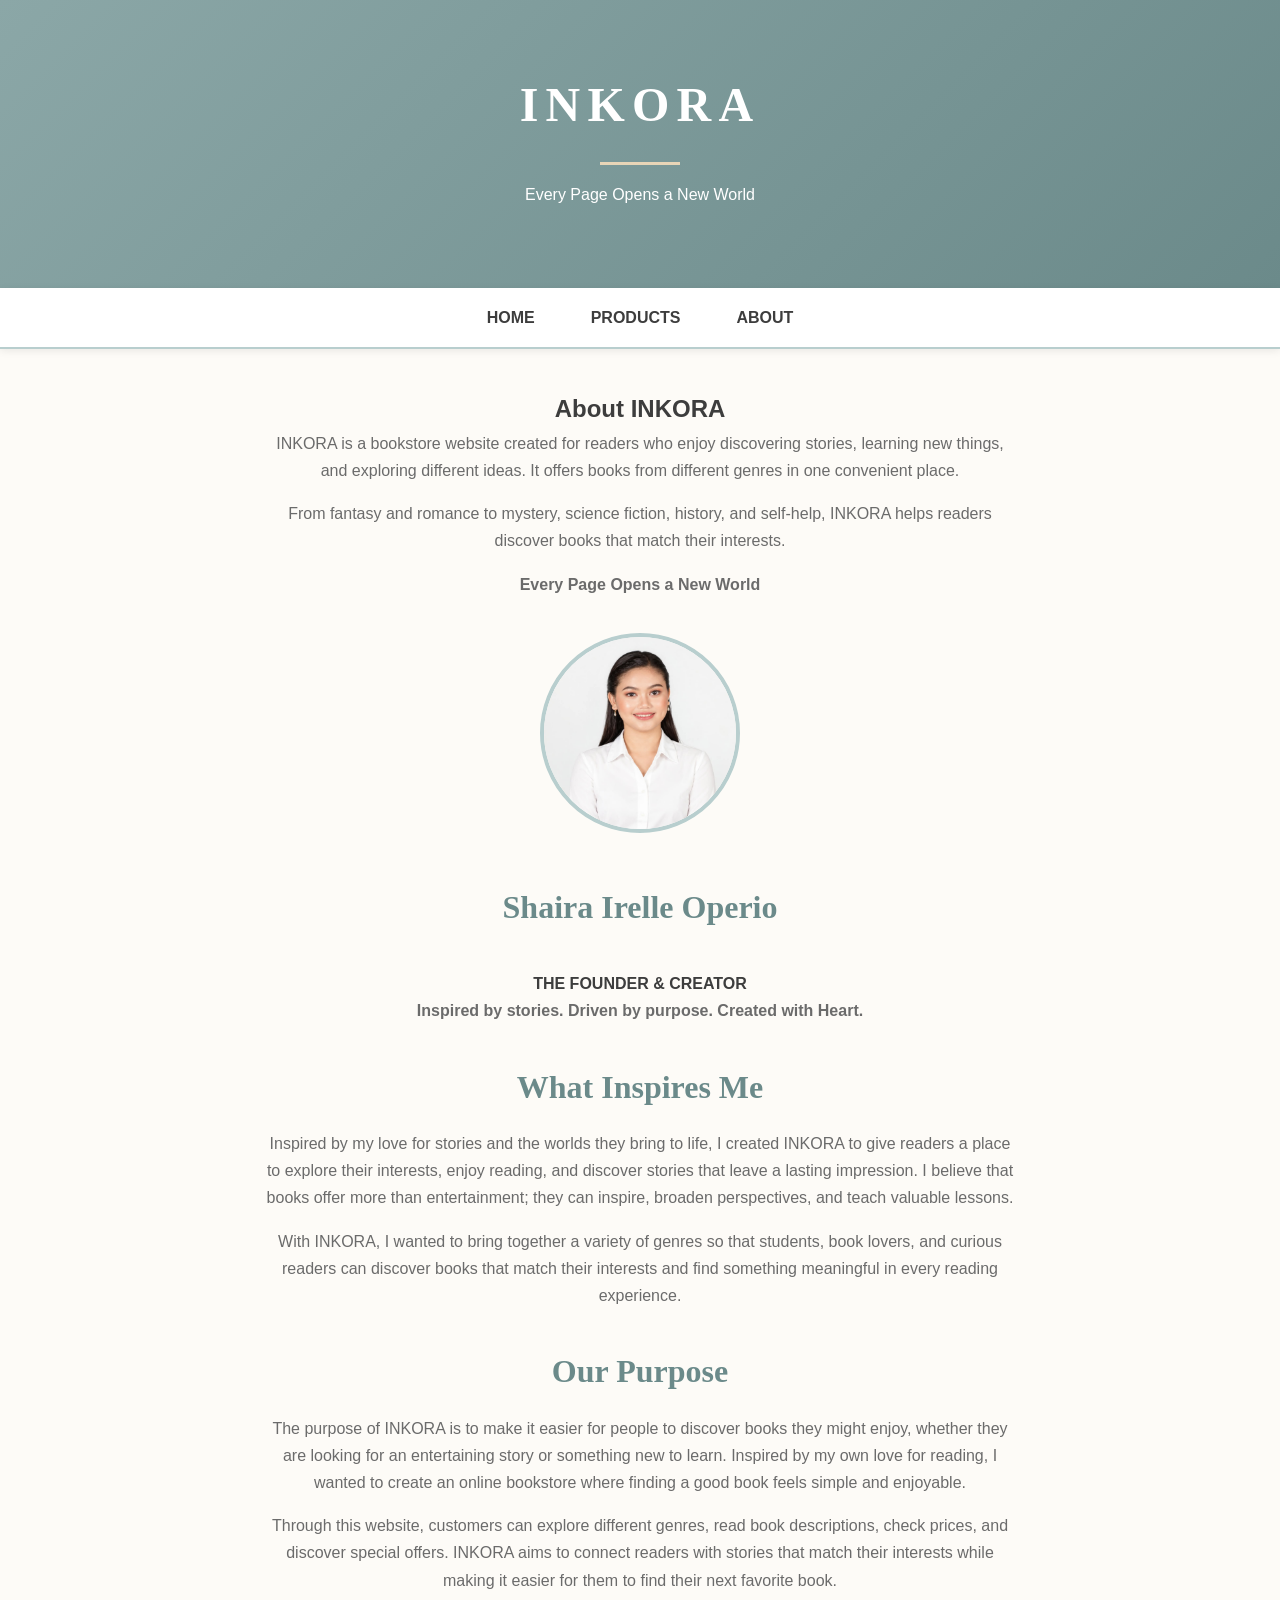
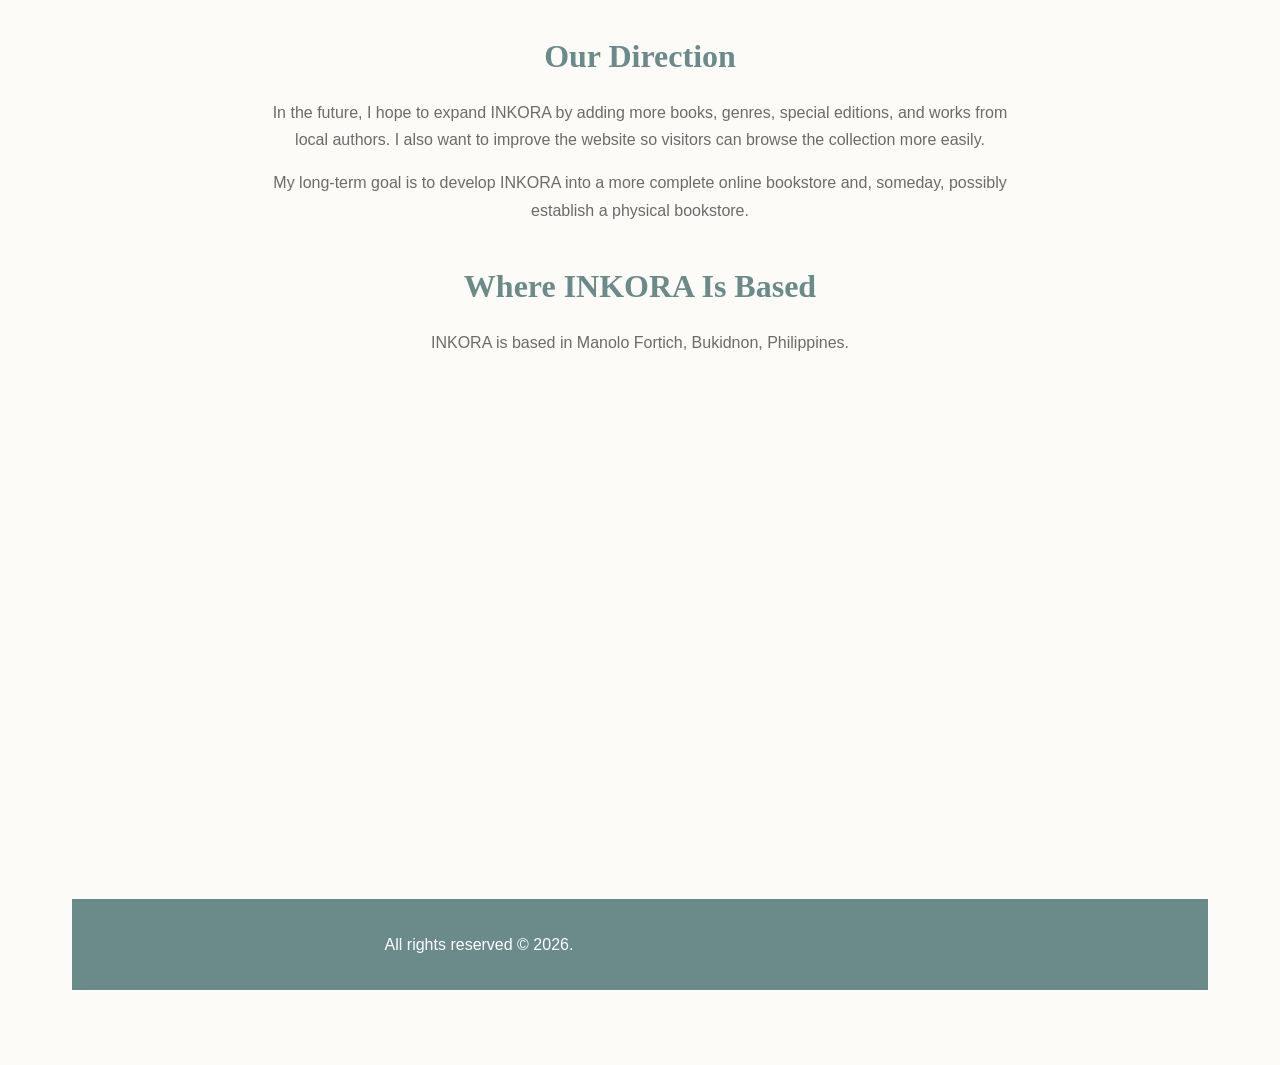
==== about.html @ 5edf6cbe "Business Website" ====
<!DOCTYPE html>
<html lang="en">

<head>
    <meta charset="UTF-8">
    <meta name="viewport" content="width=device-width, initial-scale=1.0">

    <title>About | INKORA</title>

    <link rel="stylesheet" href="style.css">
</head>

<body>

    <!-- Header -->
    <div class="header">
        <h1>INKORA</h1>
        <p class="tip">Every Page Opens a New World</p>
    </div>

    <!-- Navigation -->
    <div id="nav">
        <a href="home.html">Home</a>
        <a href="product.html">Products</a>
        <a href="about.html">About</a>
    </div>

    <!-- Main Content -->
    <div class="main">


        <!-- Introduction -->
        <section class="about-intro">

            <h1>About INKORA</h1>

            <p>
                INKORA is a bookstore website created for readers
                who enjoy discovering stories, learning new things,
                and exploring different ideas. It offers books from
                different genres in one convenient place.
            </p>

            <p>
                From fantasy and romance to mystery, science fiction,
                history, and self-help, INKORA helps readers discover
                books that match their interests.
            </p>

            <footer>
                <p><strong>Every Page Opens a New World</strong></p>
            </footer>

        </section>


        <!-- Creator -->
        <section class="creator">

            <div class="creator-photo">

                <img src="images/operioshaira.jpg" width = "200px" height = "200px"></td><br>
              <h2><strong> Shaira Irelle Operio</strong></h2>
                    

            </div>

            <div class="creator-content">

                <h4>THE FOUNDER & CREATOR</h4>
                <p><strong>Inspired by stories. Driven by purpose. Created with Heart.</strong> </p>


            </div>

             </section>


        <!-- Inspiration -->
        <section class="inspiration">

            <p class="section-label"></p>

            <h2>What Inspires Me</h2>

            <p>
              Inspired by my love for stories and the worlds they bring to life, 
              I created INKORA to give readers a place to explore their interests, 
              enjoy reading, and discover stories that leave a lasting impression. 
              I believe that books offer more than entertainment; they can inspire, 
              broaden perspectives, and teach valuable lessons.
            </p>

            <p>
                With INKORA, I wanted to bring together a variety of genres so that 
                students, book lovers, and curious readers can discover books that 
                match their interests and find something meaningful in every reading
                experience.
            </p>

        </section>


        <!-- Purpose -->
        <section class="purpose">

            <p class="section-label"></p>

            <h2>Our Purpose</h2>

            <p>
                The purpose of INKORA is to make it easier for people to 
                discover books they might enjoy, whether they are looking 
                for an entertaining story or something new to learn. 
                Inspired by my own love for reading, I wanted to create an 
                online bookstore where finding a good book feels simple and enjoyable.
            </p>

            <p>
               Through this website, customers can explore different genres, 
               read book descriptions, check prices, and discover special offers. 
               INKORA aims to connect readers with stories that match their interests 
               while making it easier for them to find their next favorite book.
            </p>

 
        </section>


        <!-- Website Direction -->
        <section class="direction">

            <p class="section-label"></p>

            <h2>Our Direction</h2>

            <p>
                In the future, I hope to expand INKORA by adding more
                books, genres, special editions, and works from local
                authors. I also want to improve the website so visitors
                can browse the collection more easily.
            </p>

            <p>
                My long-term goal is to develop INKORA into a more
                complete online bookstore and, someday, possibly
                establish a physical bookstore.
            </p>

            
        </section>


        <!-- Location and Map -->
        <section class="location">

           

            <h2>Where INKORA Is Based</h2>

            <p>
                INKORA is based in Manolo Fortich, Bukidnon,
                Philippines.
            </p>

          
<div class="map">

    <iframe
        src="https://www.google.com/maps?q=Manolo%20Fortich%20Centennial%20Plaza%2C%20Bukidnon%2C%20Philippines&output=embed"
        width="600"
        height="450"
        style="border: 0;"
        allowfullscreen
        loading="lazy"
        referrerpolicy="no-referrer-when-downgrade">
    </iframe>

</div>

        <div class="footer">
            <p>All rights reserved &copy; 2026.</p>
        </div>
    
</body>
</html>
---- style.css ----
/* =========================================
   INKORA STORIES — DESKTOP CSS
   Theme: Sage Green, Dusty Rose, and Cream
   ========================================= */


/* 1. COLORS AND FONTS
   Change these values to update the website theme. */
:root {
    --primary: #8BA7A7;
    --primary-dark: #6B8A8A;
    --primary-light: #B8CECE;

    --secondary: #D4A5A5;
    --secondary-dark: #B88A8A;
    --secondary-light: #E8CECE;

    --accent: #E8D5B7;
    --background: #FDFBF7;
    --background-alt: #F5F0E8;
    --text: #3D3D3D;
    --text-light: #6B6B6B;
    --white: #FFFFFF;

    --heading-font: Georgia, "Times New Roman", serif;
    --body-font: "Segoe UI", Arial, sans-serif;
}


/* 2. GENERAL PAGE SETTINGS */
* {
    margin: 0;
    padding: 0;
    box-sizing: border-box;
}

html {
    scroll-behavior: smooth;
}

body {
    font-family: var(--body-font);
    font-size: 16px;
    line-height: 1.7;
    color: var(--text);
    background-color: var(--background);
    min-height: 100vh;
    text-align: center;
}

img {
    max-width: 100%;
}

h2 {
    font-family: var(--heading-font);
    font-size: 2rem;
    color: var(--primary-dark);
    margin-bottom: 16px;
}

h3 {
    font-family: var(--heading-font);
    margin-bottom: 8px;
}

p {
    color: var(--text-light);
    margin-bottom: 16px;
}

a {
    color: var(--primary-dark);
    text-decoration: none;
}


/* 3. HEADER AND NAVIGATION */

/* Top brand banner */
.header {
    background: linear-gradient(135deg, var(--primary), var(--primary-dark));
    padding: 64px 32px;
    color: var(--white);
    text-align: center;
}

.header h1 {
    font-family: var(--heading-font);
    font-size: 3rem;
    letter-spacing: 0.15em;
    text-transform: uppercase;
    color: var(--white);
}

.header h1::after {
    content: "";
    display: block;
    width: 80px;
    height: 3px;
    background: var(--accent);
    margin: 16px auto;
}

.header p {
    color: var(--white);
}

/* Navigation menu */
#nav {
    display: flex;
    justify-content: center;
    align-items: center;
    gap: 8px;
    padding: 0 32px;
    background: var(--white);
    box-shadow: 0 2px 8px #00000014;
    border-bottom: 2px solid var(--primary-light);
    position: sticky;
    top: 0;
    z-index: 100;
}

#nav a {
    padding: 16px 24px;
    color: var(--text);
    font-weight: 600;
    text-transform: uppercase;
    transition: 0.3s;
}

#nav a:hover {
    color: var(--primary-dark);
    background: var(--background-alt);
}


/* 4. MAIN CONTENT AND BUTTONS */

/* Center the page and limit its width */
.main {
    max-width: 1200px;
    width: 100%;
    margin: auto;
    padding: 40px 32px;
}

/* Reusable buttons */
.btn,
.hero-button {
    display: inline-block;
    padding: 12px 24px;
    margin-top: 10px;
    background: var(--primary);
    color: var(--white);
    border: none;
    border-radius: 8px;
    font-weight: 600;
    text-transform: uppercase;
    cursor: pointer;
    transition: 0.3s;
}

.btn:hover,
.hero-button:hover {
    background: var(--primary-dark);
    color: var(--white);
    transform: translateY(-2px);
}

.btn-secondary {
    background: var(--secondary);
    color: var(--white);
}

.btn-secondary:hover {
    background: var(--secondary-dark);
}

.btn-outline {
    background: transparent;
    color: var(--primary-dark);
    border: 2px solid var(--primary);
}

.btn-outline:hover {
    background: var(--primary);
    color: var(--white);
}


/* 5. HOMEPAGE */

/* Main introduction banner */
.hero {
    background: linear-gradient(135deg, var(--background-alt), var(--accent));
    padding: 64px 32px;
    margin-bottom: 64px;
    border-radius: 16px;
    overflow: hidden;
}

.hero h2 {
    font-size: 2.5rem;
}

.hero p {
    max-width: 60ch;
    margin: 0 auto 32px;
}

.promo-label,
.offer-tag {
    display: inline-block;
    padding: 7px 16px;
    margin-bottom: 16px;
    background: var(--secondary);
    color: var(--white);
    border-radius: 30px;
    font-size: 0.8rem;
}

/* Homepage banner image */
.hero-image {
    margin-top: 30px;
}

.hero-image img {
    width: 100%;
    max-width: 700px;
    max-height: 350px;
    object-fit: cover;
    border-radius: 16px;
}

/* General homepage sections */
.section,
.offer-section {
    padding: 40px 25px;
    margin-bottom: 35px;
    border-radius: 16px;
}

.section {
    background: var(--white);
}

.offer-section {
    background: var(--background-alt);
}

.eyebrow {
    color: var(--secondary-dark);
    font-size: 0.8rem;
    font-weight: bold;
    letter-spacing: 0.15em;
    text-transform: uppercase;
}

/* Featured books, offers, and reviews */
.featured-books,
.offer-grid,
.review-grid {
    display: grid;
    grid-template-columns: repeat(3, minmax(0, 1fr));
    gap: 25px;
    margin: 30px 0;
}

.featured-book,
.offer-card,
.review-card {
    padding: 24px;
    background: var(--white);
    border: 1px solid var(--background-alt);
    border-radius: 16px;
    box-shadow: 0 2px 8px #00000014;
    transition: 0.3s;
}

.featured-book:hover,
.offer-card:hover,
.review-card:hover {
    transform: translateY(-4px);
}

/* Featured book covers */
.featured-book img {
    width: 190px;
    height: 240px;
    object-fit: cover;
    border-radius: 8px;
    margin-bottom: 15px;
}

.featured-book {
    display: flex;
    flex-direction: column;
    align-items: center;
}

.featured-book .book-category {
    font-size: 0.8rem;
    color: var(--text-light);
}

.featured-book .book-price {
    margin-top: auto;
    color: var(--secondary-dark);
    font-size: 1.2rem;
    font-weight: bold;
}

/* Offer headings and review details */
.offer-card h3,
.review-card h4 {
    color: var(--primary-dark);
}

.offer-note,
.review-type {
    font-size: 0.8rem;
}

.stars {
    color: #C18A2C;
    letter-spacing: 3px;
}

.review-text {
    font-style: italic;
}


/* 6. PRODUCTS PAGE */

/* Arrange books in a grid */
.product-grid {
    display: grid;
    grid-template-columns: repeat(3, minmax(0, 1fr));
    gap: 32px;
    margin-top: 32px;
}

/* Individual book card */
.product-card {
    display: flex;
    flex-direction: column;
    overflow: hidden;
    background: var(--white);
    border-radius: 16px;
    box-shadow: 0 2px 8px #00000014;
    transition: 0.3s;
}

.product-card:hover {
    transform: translateY(-5px);
    box-shadow: 0 8px 24px #00000020;
}

/* Book image area */
.product-card .product-image {
    height: 280px;
    width: 100%;
    display: flex;
    align-items: center;
    justify-content: center;
    background: linear-gradient(135deg, var(--background-alt), var(--accent));
    border-bottom: 3px solid var(--primary-light);
}

/* Book information */
.product-card .product-info {
    display: flex;
    flex-direction: column;
    flex: 1;
    padding: 16px 24px 24px;
}

.product-card .product-info h3 {
    font-size: 1.1rem;
}

.product-card .product-info .price {
    margin-top: auto;
    color: var(--secondary-dark);
    font-size: 1.25rem;
    font-weight: bold;
}

/* Products page heading banner */
.product-page-header {
    padding: 32px;
    margin-bottom: 32px;
    background: linear-gradient(135deg, var(--primary), var(--primary-dark));
    border-radius: 16px;
}

.product-page-header h2,
.product-page-header p {
    color: var(--white);
}

.product-page-header p {
    margin-bottom: 0;
}


/* 7. ABOUT PAGE */

/* General About page sections */
.about-intro,
.creator,
.inspiration,
.purpose,
.direction,
.location {
    width: 100%;
    margin: 0 auto 35px;
    text-align: center;
}

/* Keep paragraphs easy to read */
.about-intro p,
.creator p,
.inspiration p,
.purpose p,
.direction p,
.location p {
    max-width: 750px;
    margin-left: auto;
    margin-right: auto;
}

/* Two-column About section */
.about-section {
    display: grid;
    grid-template-columns: 1fr 1fr;
    gap: 64px;
    align-items: center;
    margin-bottom: 64px;
}

/* About image area */
.about-section .about-image {
    display: flex;
    align-items: center;
    justify-content: center;
    min-height: 300px;
    background: linear-gradient(135deg, var(--primary-light), var(--primary));
    border-radius: 16px;
    color: var(--white);
}

/* About text alignment */
.about-section .about-text h2,
.about-section .about-text p {
    text-align: left;
}

/* Creator profile photo */
.creator-photo {
    display: flex;
    flex-direction: column;
    align-items: center;
    gap: 10px;
    margin-bottom: 20px;
}

.creator-photo img {
    width: 200px;
    height: 200px;
    object-fit: cover;
    border-radius: 50%;
    border: 4px solid var(--primary-light);
}

/* Embedded Google Map */
.map {
    width: 100%;
    max-width: 600px;
    margin: 20px auto;
}

.map iframe {
    width: 100%;
    height: 450px;
    border: 0;
    border-radius: 8px;
}

/* Center headings and footer text in About sections */
.about-intro h1,
.creator h2,
.creator h3,
.inspiration h2,
.purpose h2,
.direction h2,
.location h2,
.about-intro footer,
.creator footer,
.inspiration footer,
.purpose footer,
.direction footer,
.location footer {
    text-align: center;
}


/* 8. FOOTER AND HELPER CLASSES */

/* Bottom website footer */
.footer {
    margin-top: 64px;
    padding: 32px;
    background: var(--primary-dark);
    color: var(--white);
}

.footer p {
    margin: 0;
    color: var(--white);
}

/* Reusable text alignment */
.text-center,
.tip {
    text-align: center;
}

.text-left {
    text-align: left;
}

/* Reusable spacing */
.mt-sm {
    margin-top: 8px;
}

.mt-md {
    margin-top: 16px;
}

.mt-lg {
    margin-top: 32px;
}

.mb-sm {
    margin-bottom: 8px;
}

.mb-md {
    margin-bottom: 16px;
}

.mb-lg {
    margin-bottom: 32px;
}
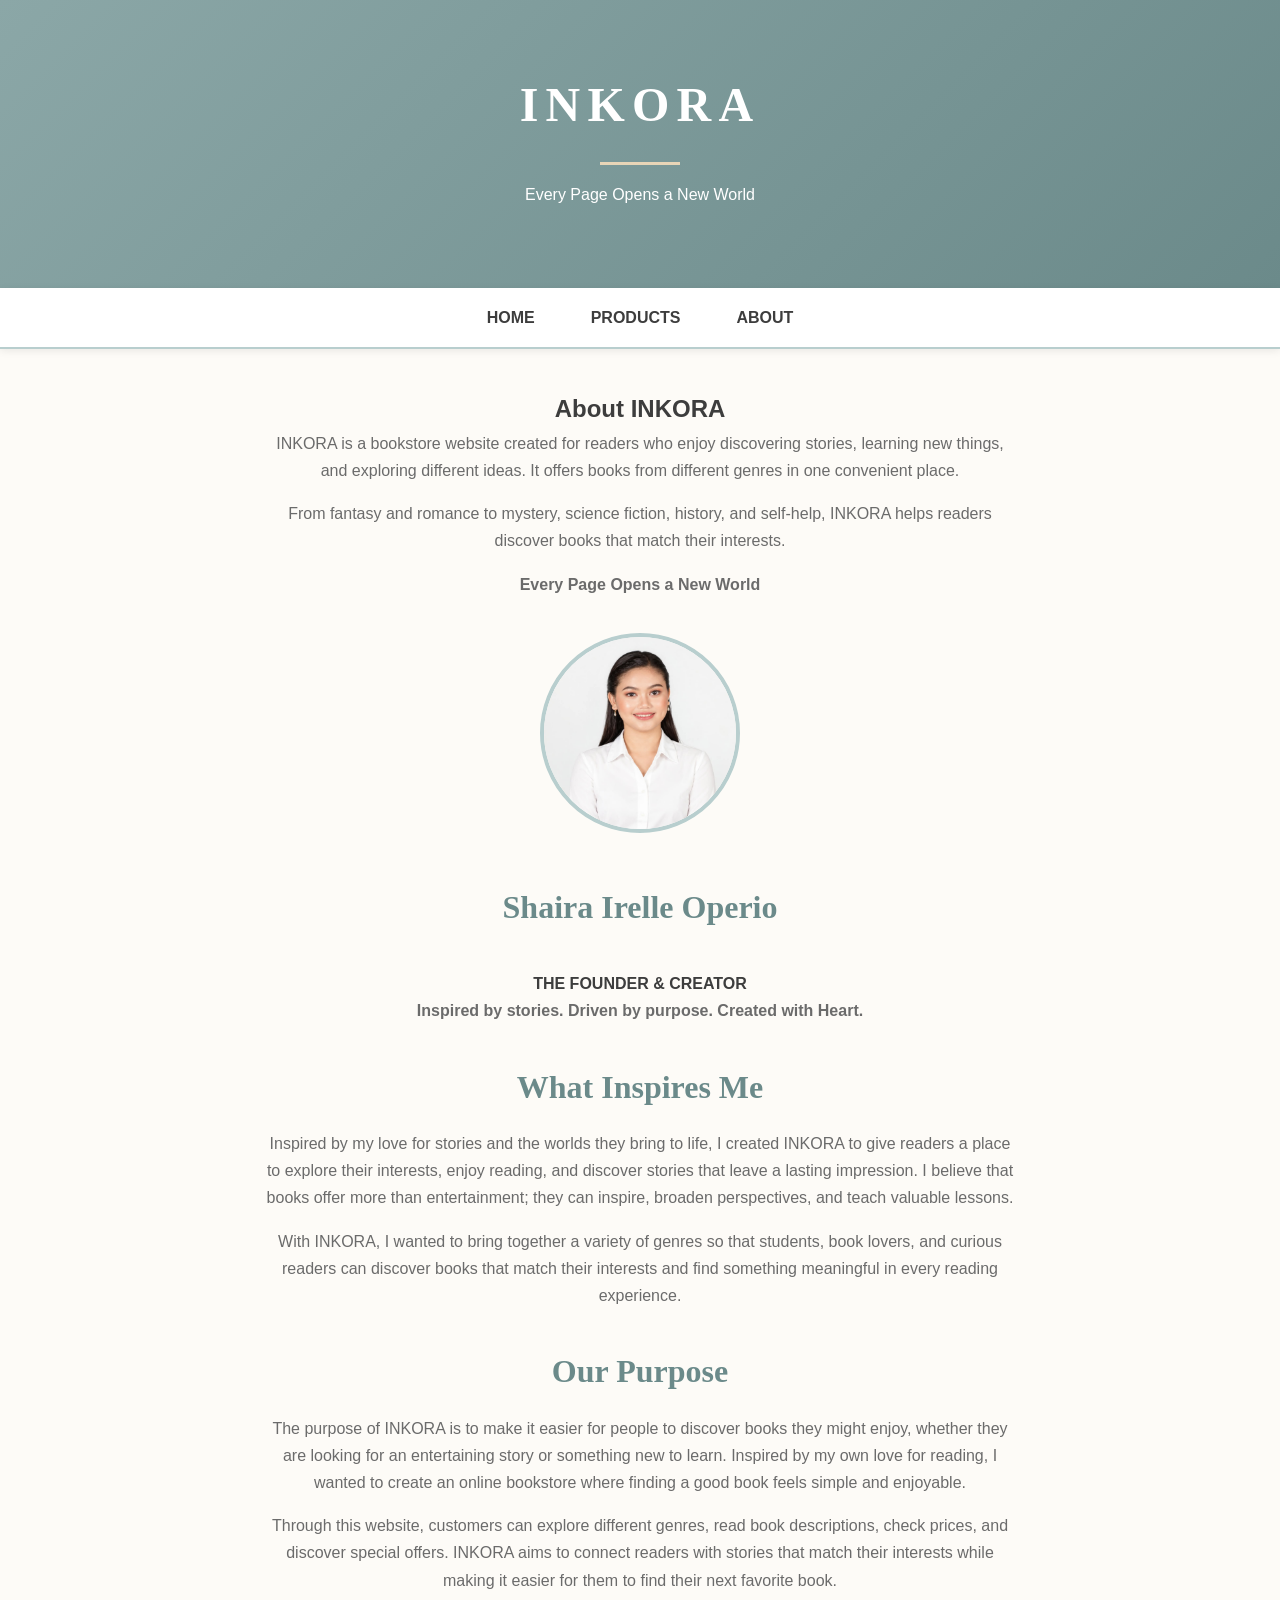
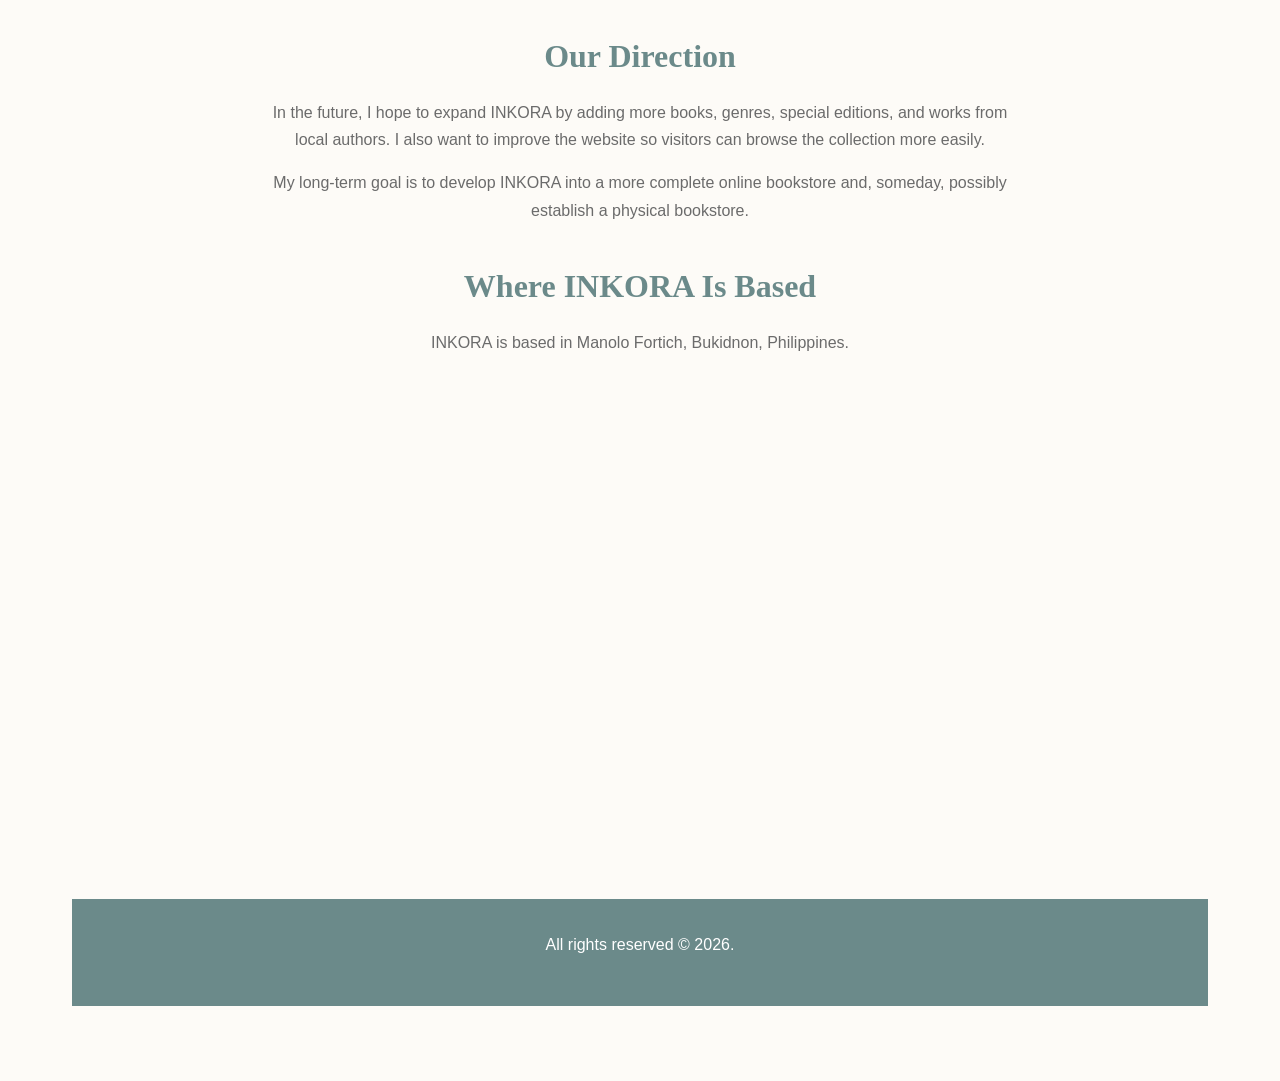
==== commit 2d3a3b74: "Initial Commit" ====
--- a/about.html
+++ b/about.html
@@ -20,7 +20,7 @@
 
     <!-- Navigation -->
     <div id="nav">
-        <a href="home.html">Home</a>
+        <a href="index.html">Home</a>
         <a href="product.html">Products</a>
         <a href="about.html">About</a>
     </div>
@@ -59,9 +59,9 @@
 
             <div class="creator-photo">
 
-                <img src="images/operioshaira.jpg" width = "200px" height = "200px"></td><br>
-              <h2><strong> Shaira Irelle Operio</strong></h2>
-                    
+                <img src="images/operioshaira.jpg" width="200px" height="200px"></td><br>
+                <h2><strong> Shaira Irelle Operio</strong></h2>
+
 
             </div>
 
@@ -73,7 +73,7 @@
 
             </div>
 
-             </section>
+        </section>
 
 
         <!-- Inspiration -->
@@ -84,16 +84,16 @@
             <h2>What Inspires Me</h2>
 
             <p>
-              Inspired by my love for stories and the worlds they bring to life, 
-              I created INKORA to give readers a place to explore their interests, 
-              enjoy reading, and discover stories that leave a lasting impression. 
-              I believe that books offer more than entertainment; they can inspire, 
-              broaden perspectives, and teach valuable lessons.
+                Inspired by my love for stories and the worlds they bring to life,
+                I created INKORA to give readers a place to explore their interests,
+                enjoy reading, and discover stories that leave a lasting impression.
+                I believe that books offer more than entertainment; they can inspire,
+                broaden perspectives, and teach valuable lessons.
             </p>
 
             <p>
-                With INKORA, I wanted to bring together a variety of genres so that 
-                students, book lovers, and curious readers can discover books that 
+                With INKORA, I wanted to bring together a variety of genres so that
+                students, book lovers, and curious readers can discover books that
                 match their interests and find something meaningful in every reading
                 experience.
             </p>
@@ -109,21 +109,21 @@
             <h2>Our Purpose</h2>
 
             <p>
-                The purpose of INKORA is to make it easier for people to 
-                discover books they might enjoy, whether they are looking 
-                for an entertaining story or something new to learn. 
-                Inspired by my own love for reading, I wanted to create an 
+                The purpose of INKORA is to make it easier for people to
+                discover books they might enjoy, whether they are looking
+                for an entertaining story or something new to learn.
+                Inspired by my own love for reading, I wanted to create an
                 online bookstore where finding a good book feels simple and enjoyable.
             </p>
 
             <p>
-               Through this website, customers can explore different genres, 
-               read book descriptions, check prices, and discover special offers. 
-               INKORA aims to connect readers with stories that match their interests 
-               while making it easier for them to find their next favorite book.
+                Through this website, customers can explore different genres,
+                read book descriptions, check prices, and discover special offers.
+                INKORA aims to connect readers with stories that match their interests
+                while making it easier for them to find their next favorite book.
             </p>
 
- 
+
         </section>
 
 
@@ -147,14 +147,14 @@
                 establish a physical bookstore.
             </p>
 
-            
+
         </section>
 
 
         <!-- Location and Map -->
         <section class="location">
 
-           
+
 
             <h2>Where INKORA Is Based</h2>
 
@@ -163,24 +163,21 @@
                 Philippines.
             </p>
 
-          
-<div class="map">
 
-    <iframe
-        src="https://www.google.com/maps?q=Manolo%20Fortich%20Centennial%20Plaza%2C%20Bukidnon%2C%20Philippines&output=embed"
-        width="600"
-        height="450"
-        style="border: 0;"
-        allowfullscreen
-        loading="lazy"
-        referrerpolicy="no-referrer-when-downgrade">
-    </iframe>
+            <div class="map">
 
-</div>
+                <iframe
+                    src="https://www.google.com/maps?q=Manolo%20Fortich%20Centennial%20Plaza%2C%20Bukidnon%2C%20Philippines&output=embed"
+                    width="600" height="450" style="border: 0;" allowfullscreen loading="lazy"
+                    referrerpolicy="no-referrer-when-downgrade">
+                </iframe>
 
-        <div class="footer">
-            <p>All rights reserved &copy; 2026.</p>
-        </div>
-    
+            </div>
+
+            <div class="footer">
+                <p> All rights reserved &copy; 2026.</p>
+            </div>
+
 </body>
+
 </html>
--- a/style.css
+++ b/style.css
@@ -489,6 +489,7 @@
     border: 0;
     border-radius: 8px;
 }
+
 
 /* Center headings and footer text in About sections */
 .about-intro h1,
@@ -507,6 +508,35 @@
     text-align: center;
 }
 
+/* Make all text inside About page footers centered */
+.about-intro footer,
+.creator footer,
+.inspiration footer,
+.purpose footer,
+.direction footer,
+.location footer {
+    display: block;
+    width: 100%;
+    margin-left: auto;
+    margin-right: auto;
+    text-align: center !important;
+}
+
+/* Center the main website footer */
+.footer {
+    margin-top: 64px;
+    padding: 32px;
+    background: var(--primary-dark);
+    color: var(--white);
+    text-align: center;
+}
+
+.footer p {
+    color: var(--white);
+    text-align: center;
+}
+
+
 
 /* 8. FOOTER AND HELPER CLASSES */
 
@@ -519,7 +549,6 @@
 }
 
 .footer p {
-    margin: 0;
     color: var(--white);
 }
 
@@ -556,4 +585,239 @@
 
 .mb-lg {
     margin-bottom: 32px;
-}+}
+
+/* =========================================
+   9. RESPONSIVE DESIGN — TABLETS AND PHONES
+   These rules adjust the website for smaller screens.
+   ========================================= */
+
+
+/* TABLETS: Screens 768px wide or smaller */
+@media screen and (max-width: 768px) {
+
+    /* Header and website title */
+    .header {
+        padding: 40px 20px;
+    }
+
+    .header h1 {
+        font-size: 2.2rem;
+        letter-spacing: 0.08em;
+        overflow-wrap: anywhere;
+    }
+
+    /* Navigation menu */
+    #nav {
+        flex-wrap: wrap;
+        gap: 0;
+        padding: 5px;
+    }
+
+    #nav a {
+        padding: 12px 14px;
+        font-size: 0.9rem;
+    }
+
+    /* Main content spacing */
+    .main {
+        padding: 25px 18px;
+    }
+
+    /* Homepage banner */
+    .hero {
+        padding: 40px 20px;
+        margin-bottom: 35px;
+    }
+
+    .hero h2 {
+        font-size: 2rem;
+    }
+
+    /* Homepage cards: two columns */
+    .featured-books,
+    .offer-grid,
+    .review-grid {
+        grid-template-columns: repeat(2, minmax(0, 1fr));
+        gap: 18px;
+    }
+
+    /* Products: two columns */
+    .product-grid {
+        grid-template-columns: repeat(2, minmax(0, 1fr));
+        gap: 20px;
+    }
+
+    .product-card .product-image {
+        height: 240px;
+    }
+
+    .product-card .product-info {
+        padding: 16px;
+    }
+
+    /* About page: one column */
+    .about-section {
+        grid-template-columns: 1fr;
+        gap: 25px;
+        margin-bottom: 40px;
+    }
+
+    .about-section .about-text h2,
+    .about-section .about-text p {
+        text-align: center;
+    }
+
+    /* Sections and footer */
+    .section,
+    .offer-section {
+        padding: 28px 18px;
+    }
+
+    /* Embedded map */
+    .map iframe {
+        height: 350px;
+    }
+    .footer {
+    margin-top: 64px;
+    padding: 32px;
+    background: var(--primary-dark);
+    color: var(--white);
+    text-align: center;
+}
+
+.footer p {
+    color: var(--white);
+    text-align: center;
+    align-items: center;
+    }
+    *footer{
+        align-items: center;
+        display: flex;
+        justify-content: center; /* Center horizontally */
+    }
+}
+
+
+/* MOBILE PHONES: Screens 480px wide or smaller */
+@media screen and (max-width: 480px) {
+
+    /* Smaller text and spacing */
+    body {
+        font-size: 15px;
+        line-height: 1.6;
+    }
+
+    h2 {
+        font-size: 1.6rem;
+    }
+
+    .header {
+        padding: 30px 14px;
+    }
+
+    .header h1 {
+        font-size: 1.65rem;
+        letter-spacing: 0.04em;
+    }
+
+    .header p {
+        font-size: 0.9rem;
+    }
+
+    /* Navigation fits small screens */
+    #nav {
+        gap: 2px;
+        padding: 5px 3px;
+    }
+
+    #nav a {
+        padding: 10px 9px;
+        font-size: 0.75rem;
+    }
+
+    /* Page content */
+    .main {
+        padding: 20px 12px;
+    }
+
+    /* Homepage banner */
+    .hero {
+        padding: 30px 15px;
+        margin-bottom: 25px;
+        border-radius: 12px;
+    }
+
+    .hero h2 {
+        font-size: 1.7rem;
+    }
+
+    .hero p {
+        margin-bottom: 20px;
+    }
+
+    /* Stack cards in one column */
+    .featured-books,
+    .offer-grid,
+    .review-grid,
+    .product-grid {
+        grid-template-columns: 1fr;
+        gap: 18px;
+    }
+
+    /* Keep book covers a suitable size */
+    .featured-book img {
+        width: 170px;
+        height: 220px;
+        object-fit: cover;
+    }
+
+    .product-card .product-image {
+        height: 250px;
+    }
+
+    /* Product page heading */
+    .product-page-header {
+        padding: 24px 15px;
+    }
+
+    /* Homepage sections */
+    .section,
+    .offer-section {
+        padding: 24px 14px;
+        margin-bottom: 22px;
+    }
+
+    /* Buttons fit smaller screens */
+    .btn,
+    .hero-button {
+        max-width: 100%;
+        padding: 11px 16px;
+        font-size: 0.85rem;
+        white-space: normal;
+    }
+
+    /* Creator photo */
+    .creator-photo img {
+        width: 160px;
+        height: 160px;
+    }
+
+    /* About page image area */
+    .about-section .about-image {
+        min-height: 220px;
+    }
+
+    /* Google Map */
+    .map iframe {
+        height: 280px;
+    }
+
+    /* Footer */
+    .footer {
+        margin-top: 30px;
+        padding: 22px 12px;
+        align-items: center;
+    }
+  
+}
